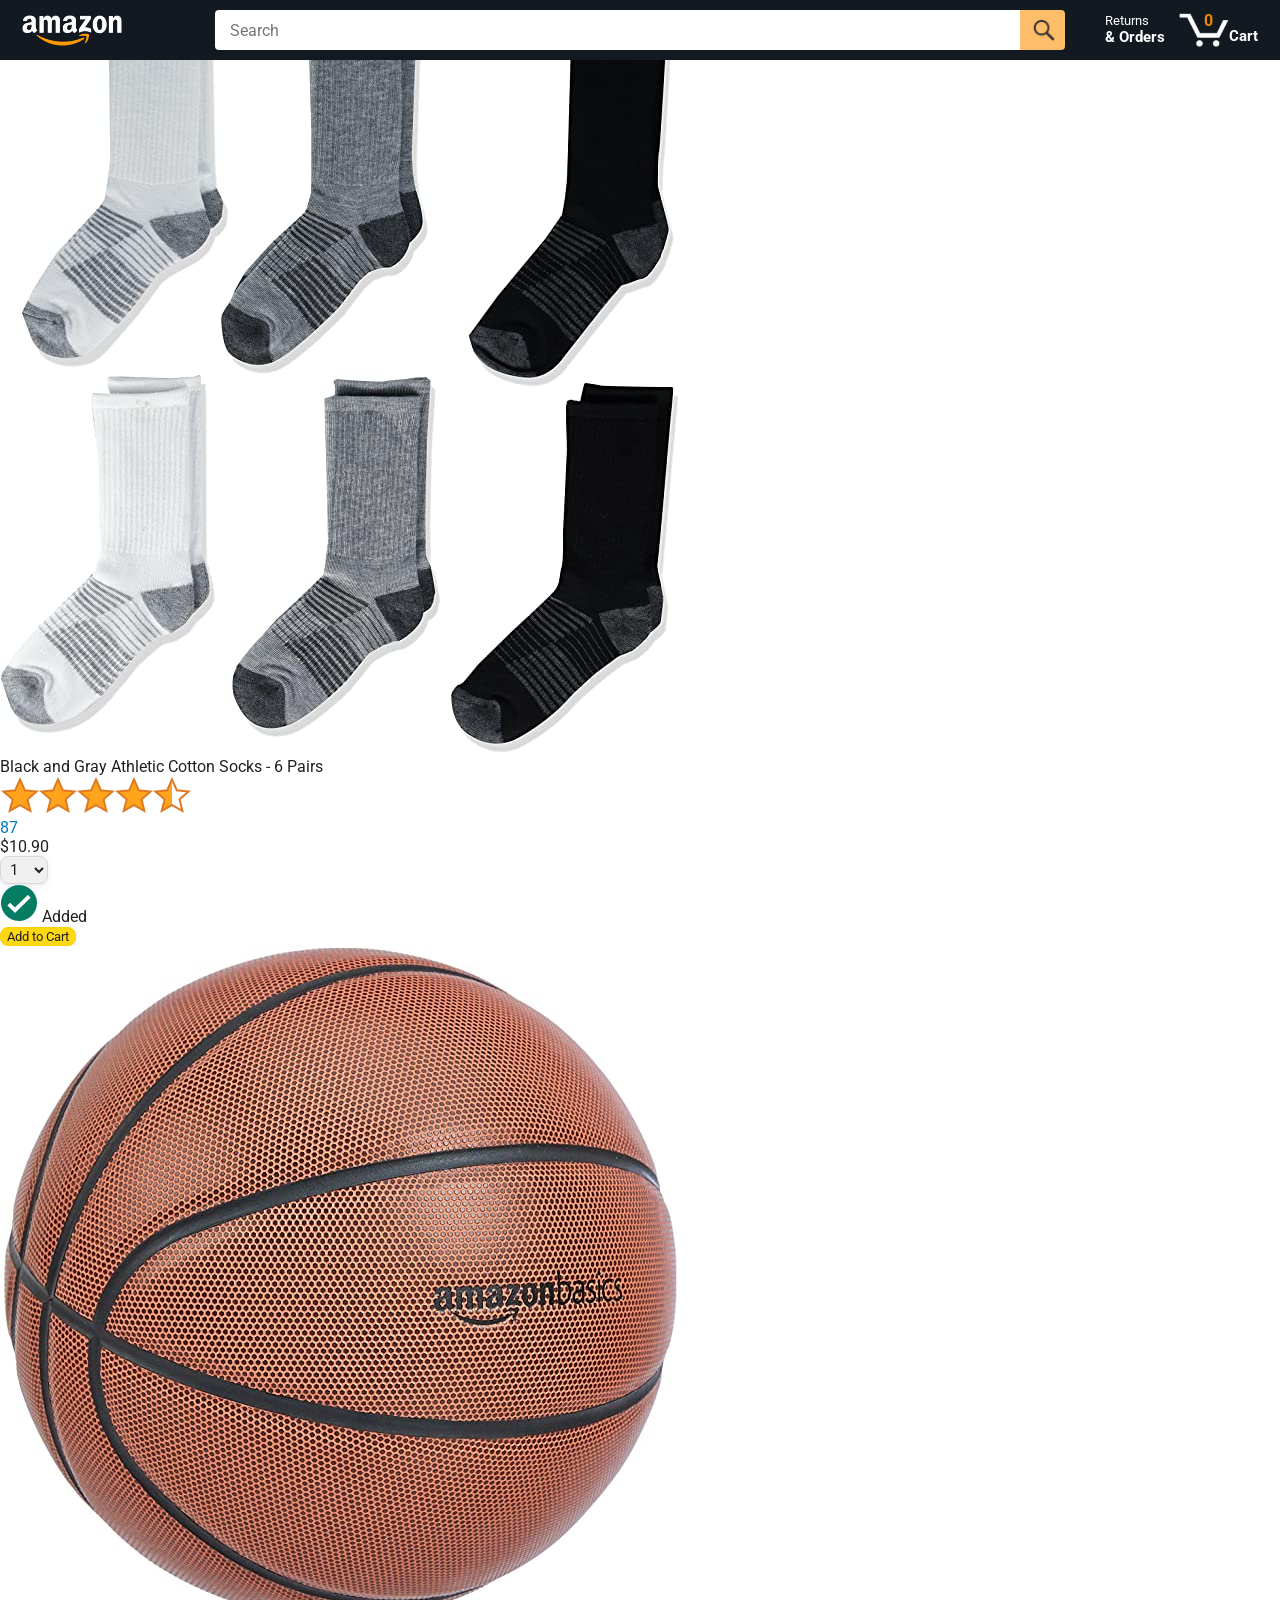
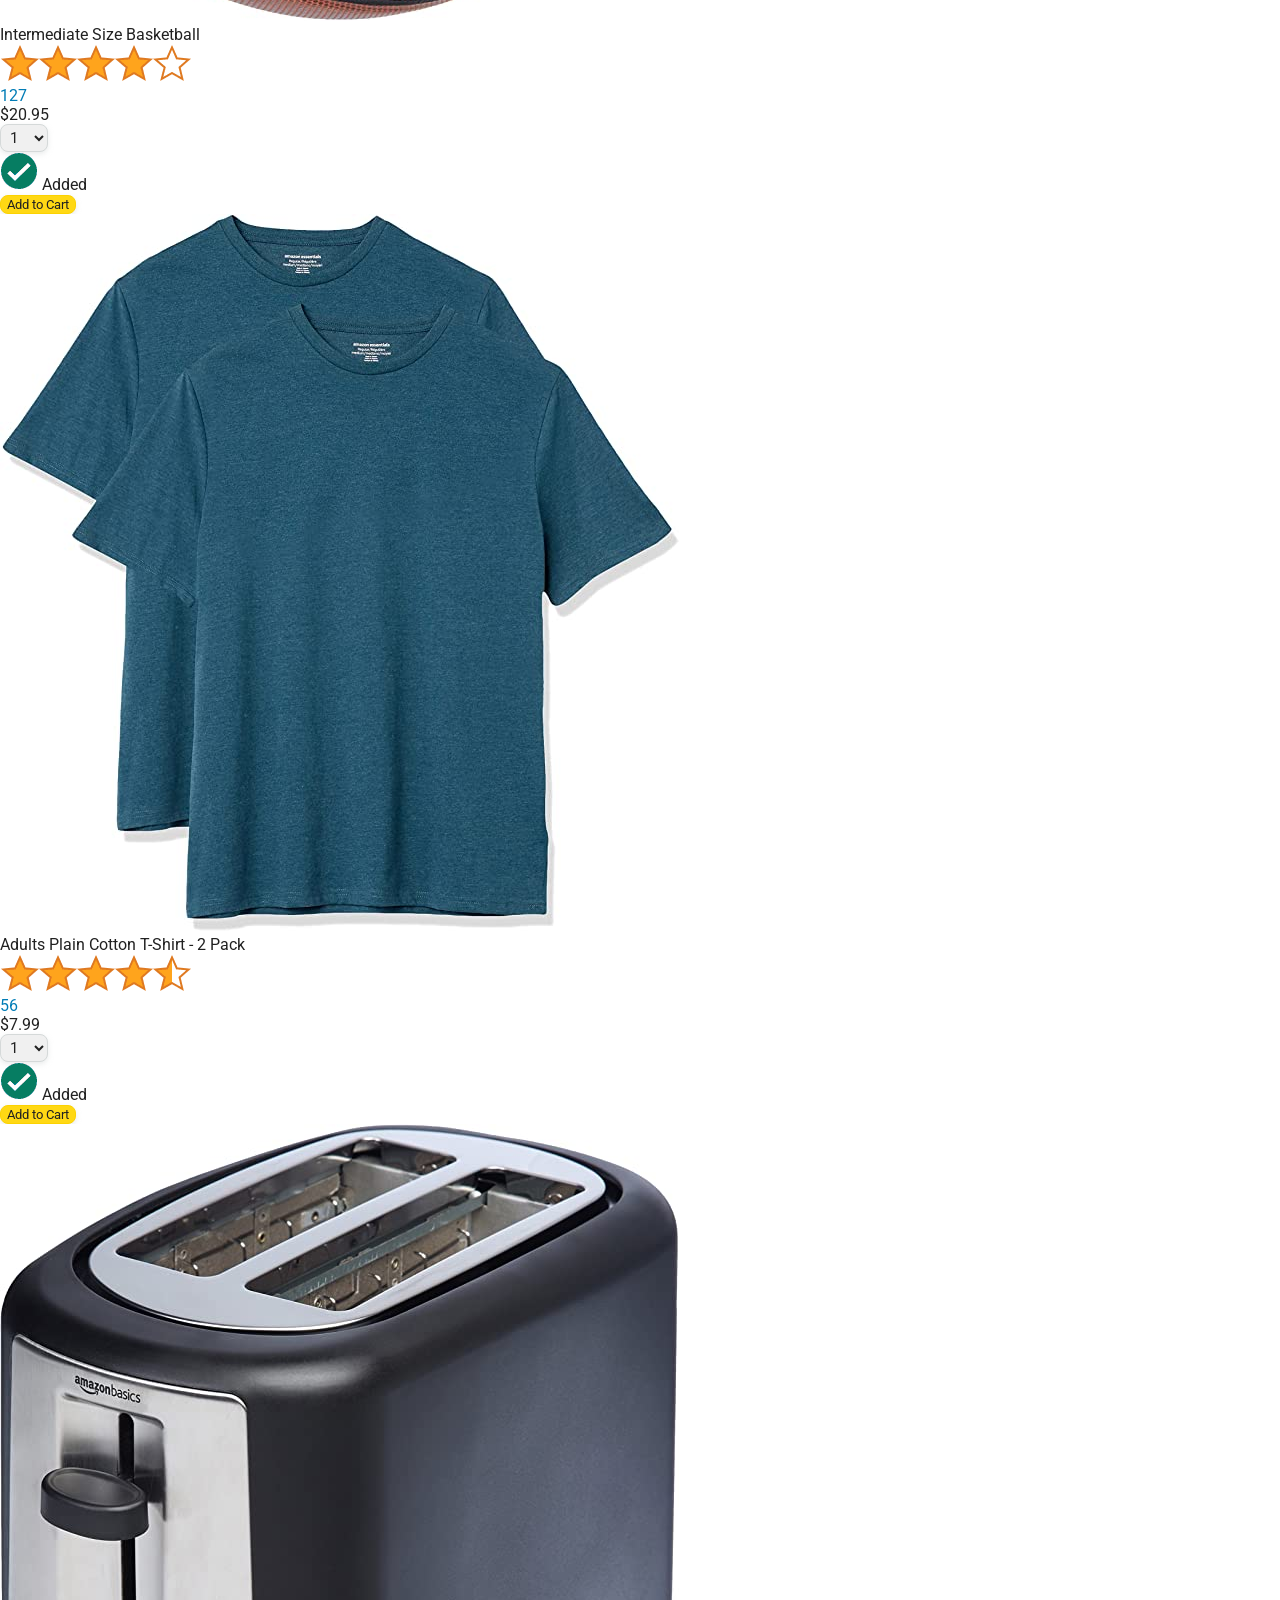
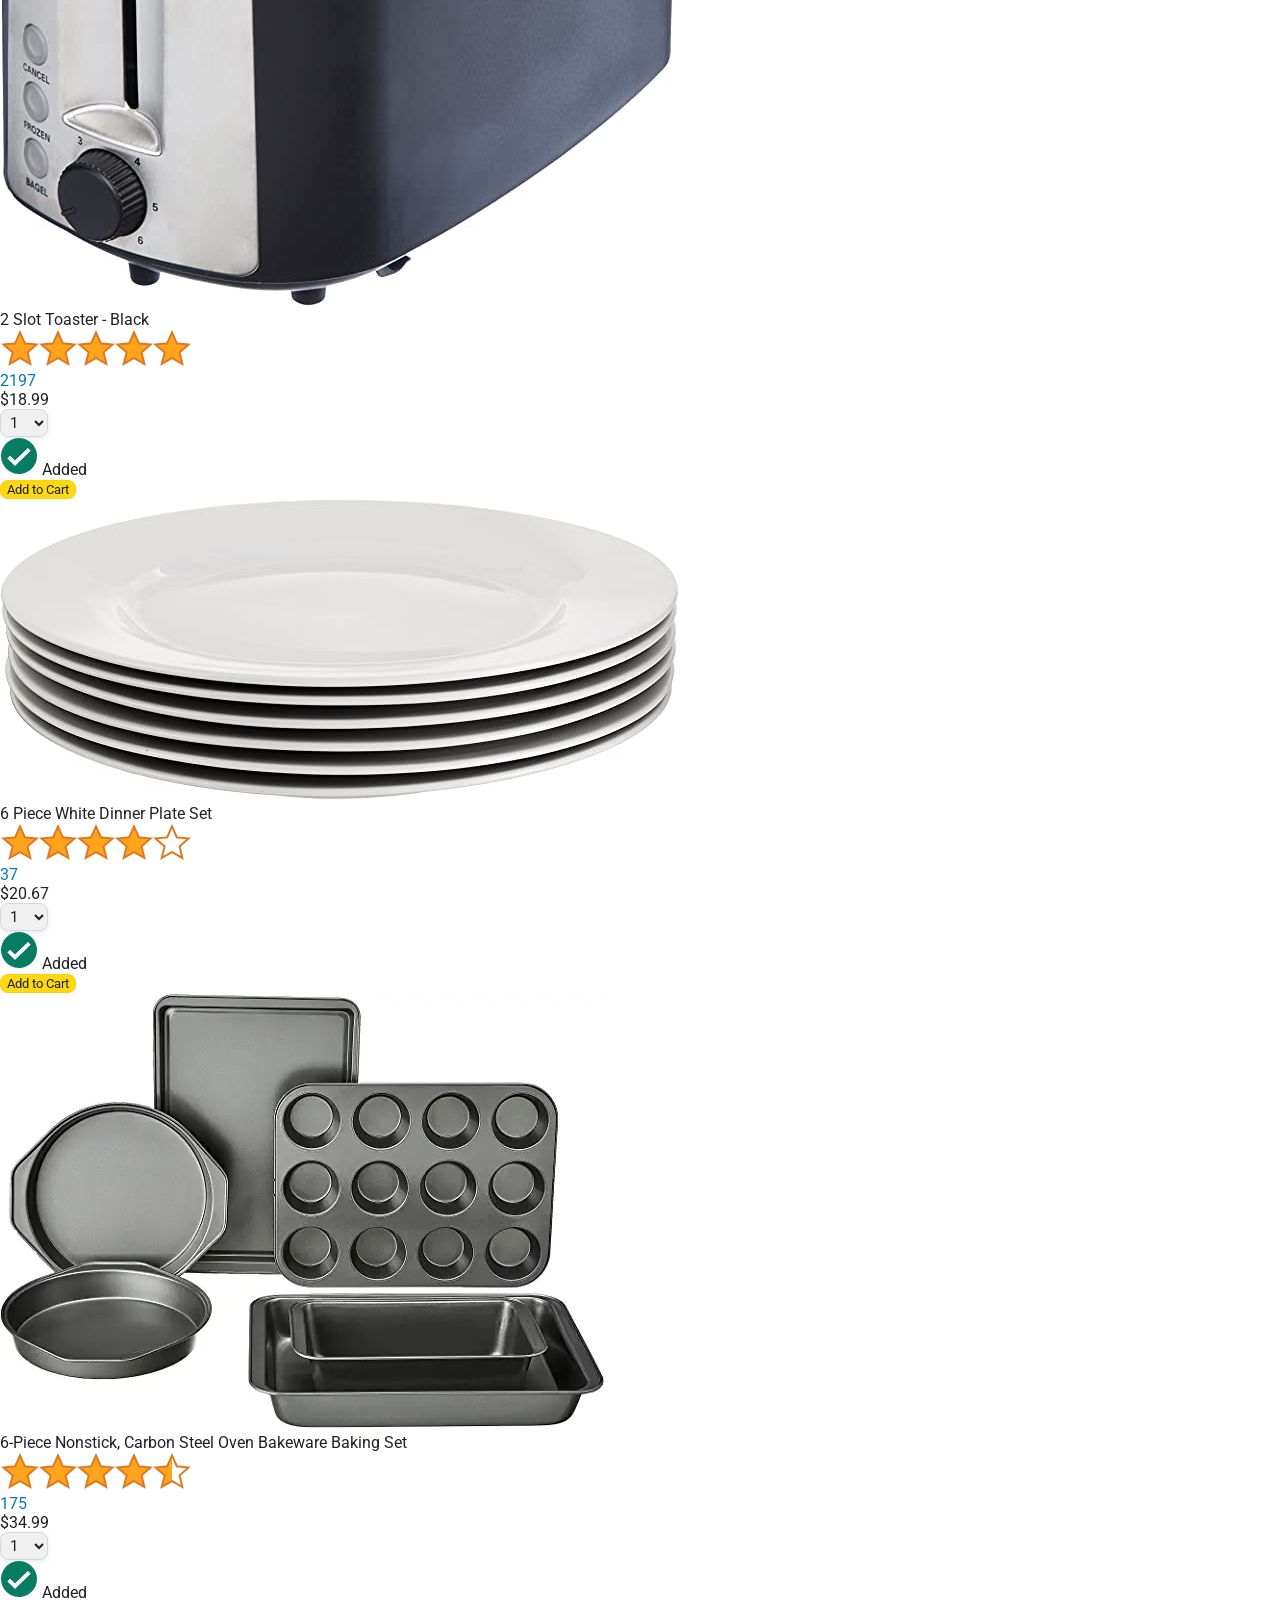
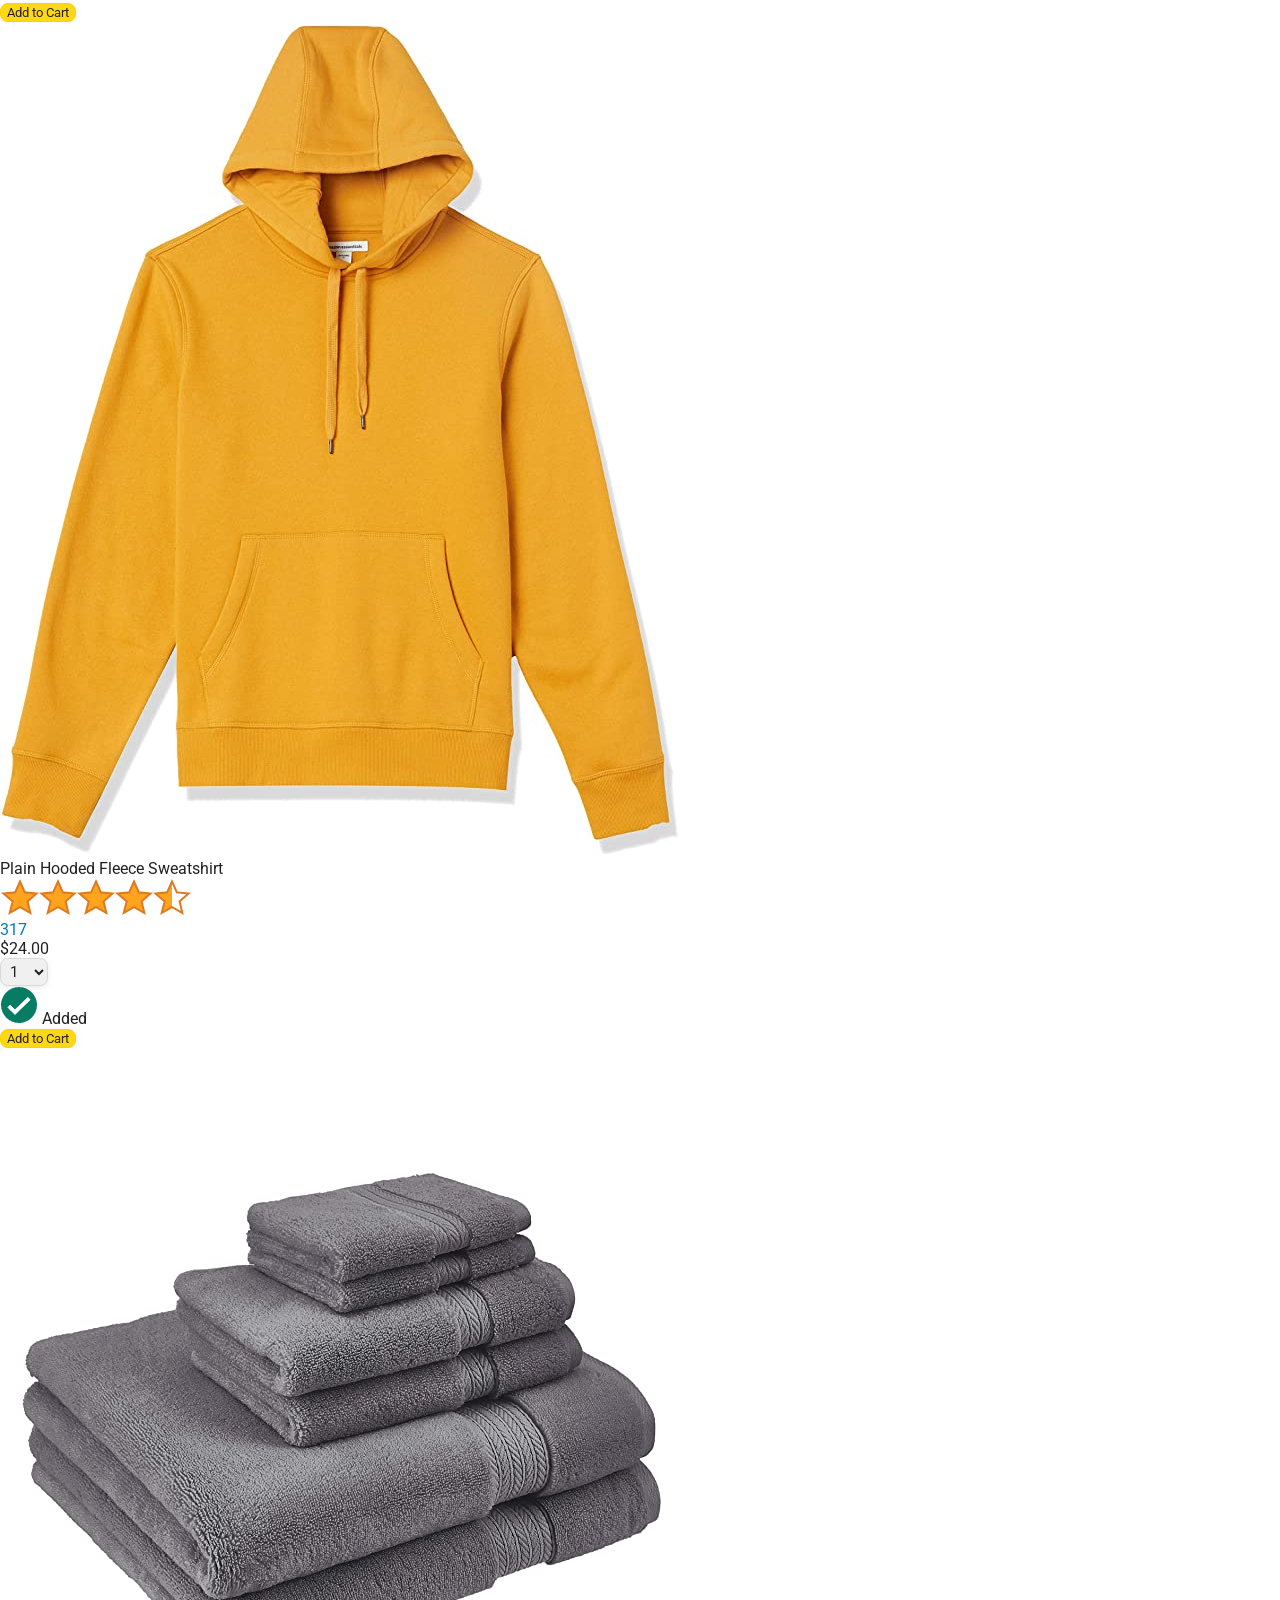
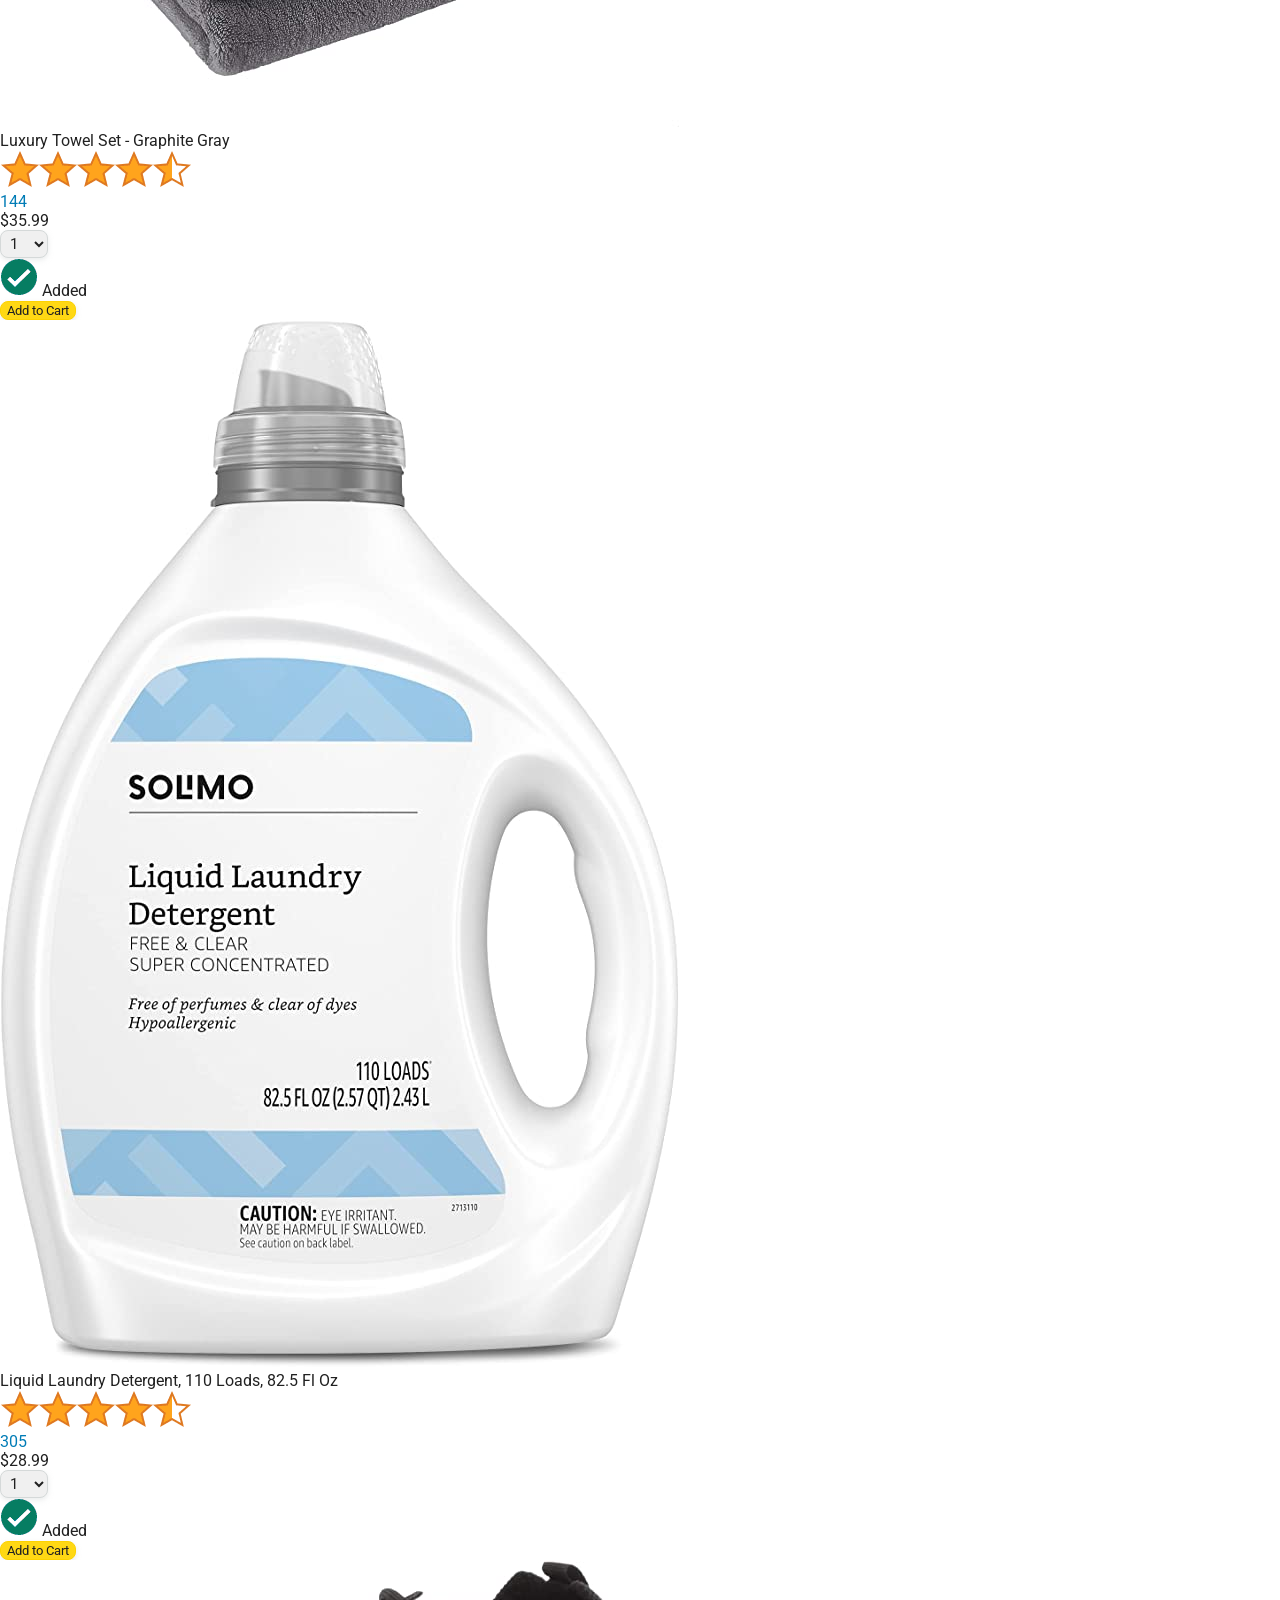
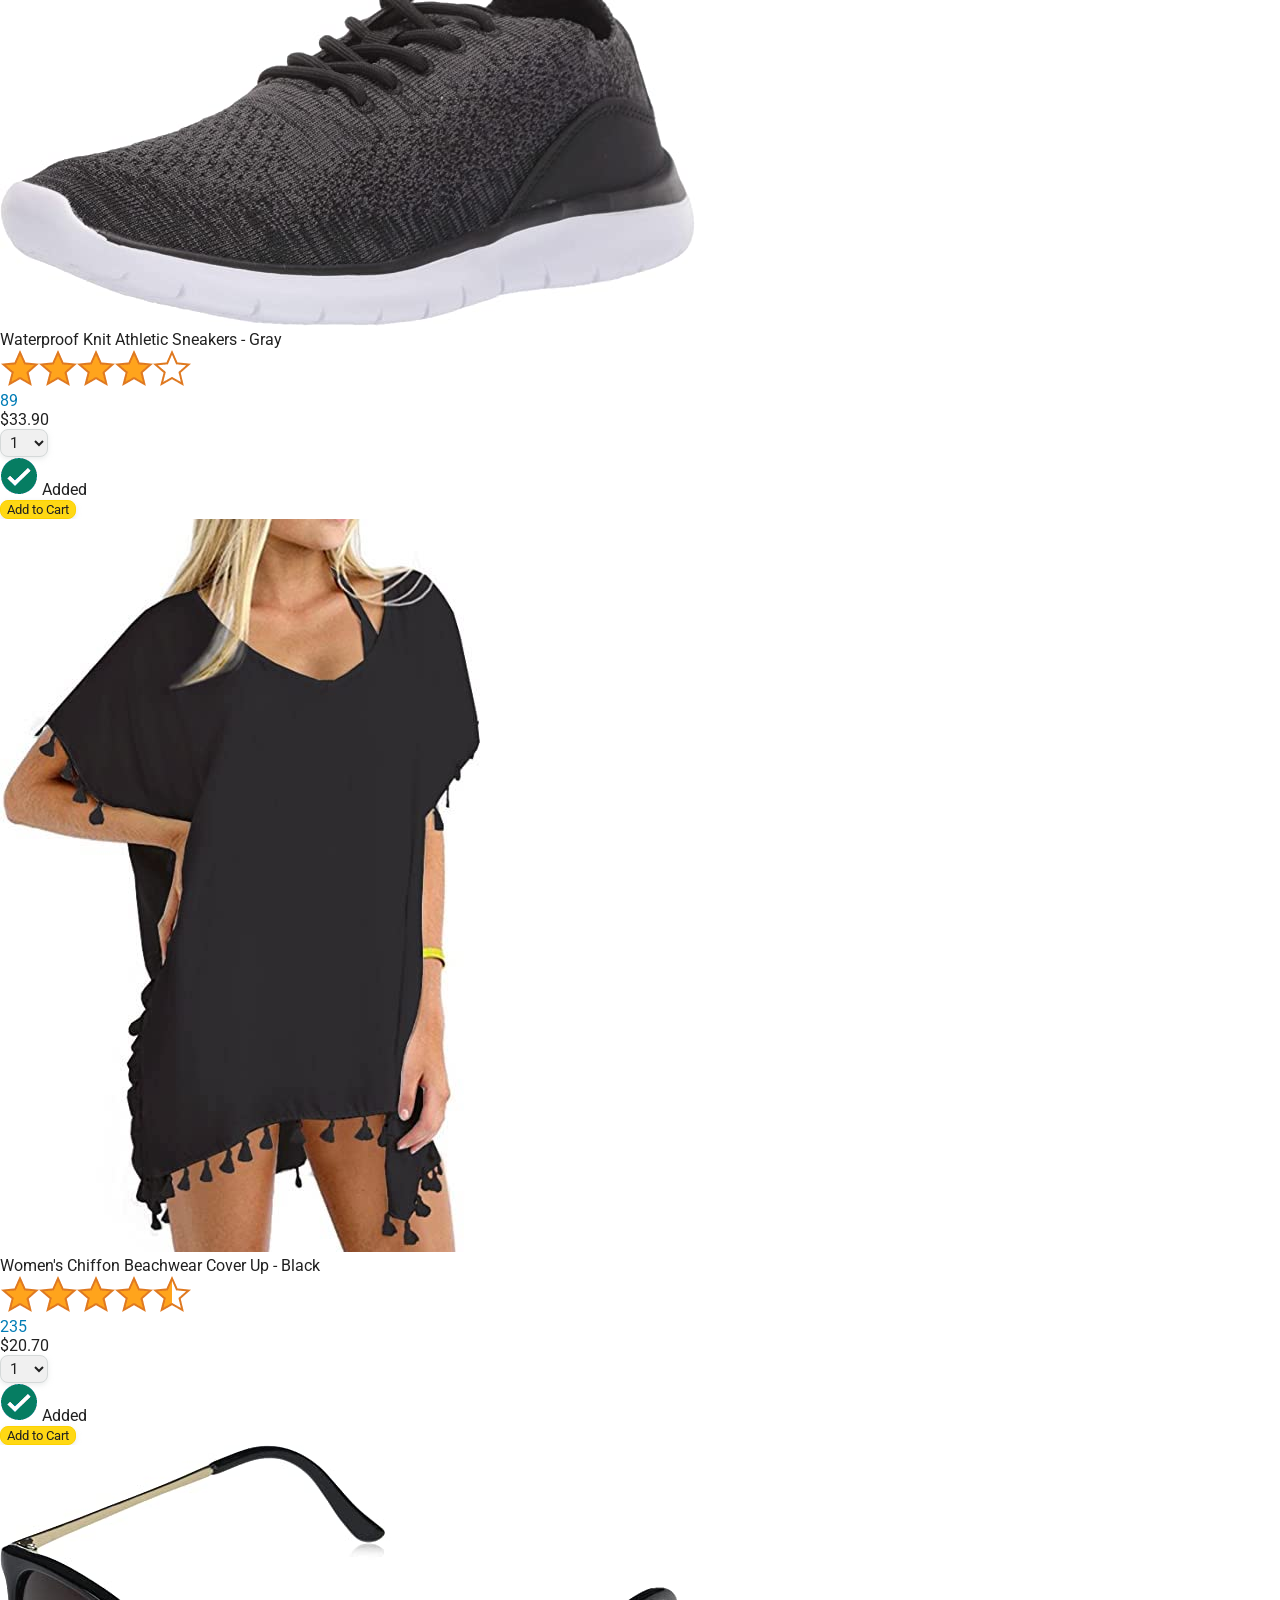
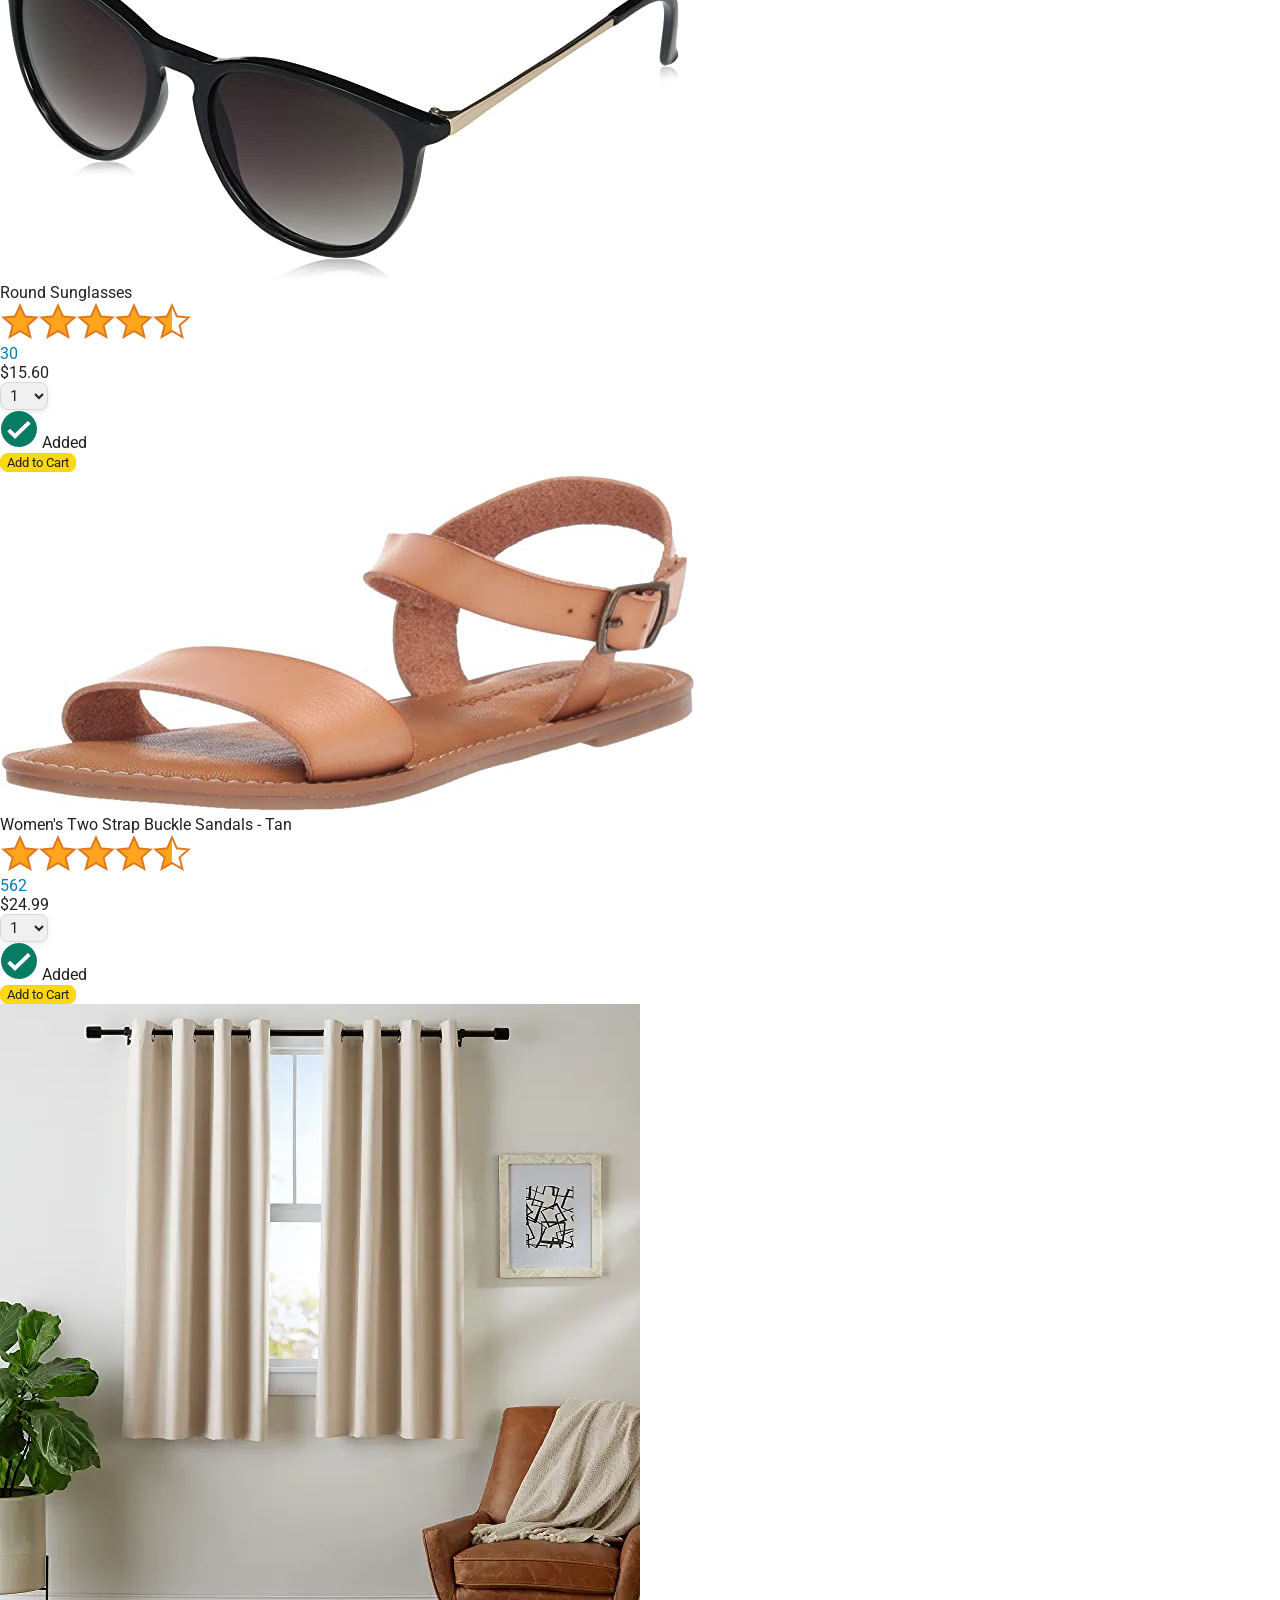
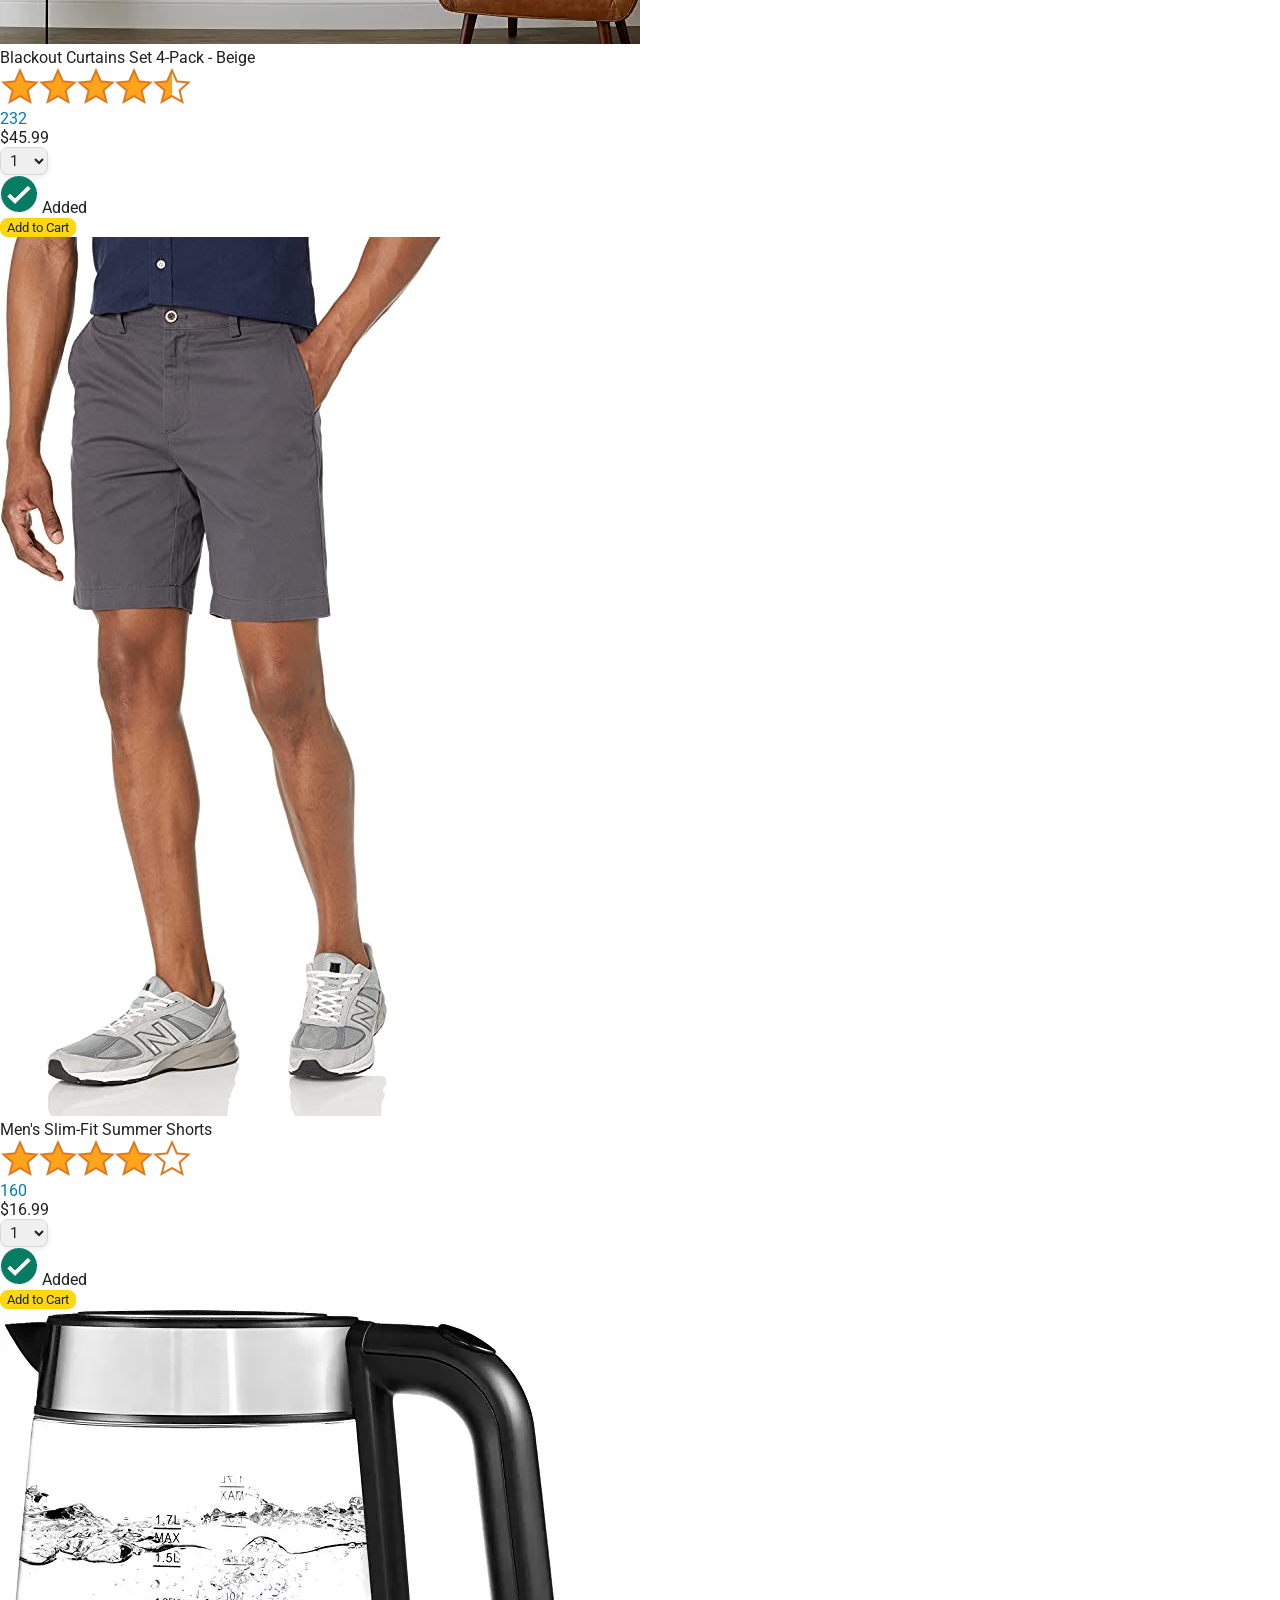
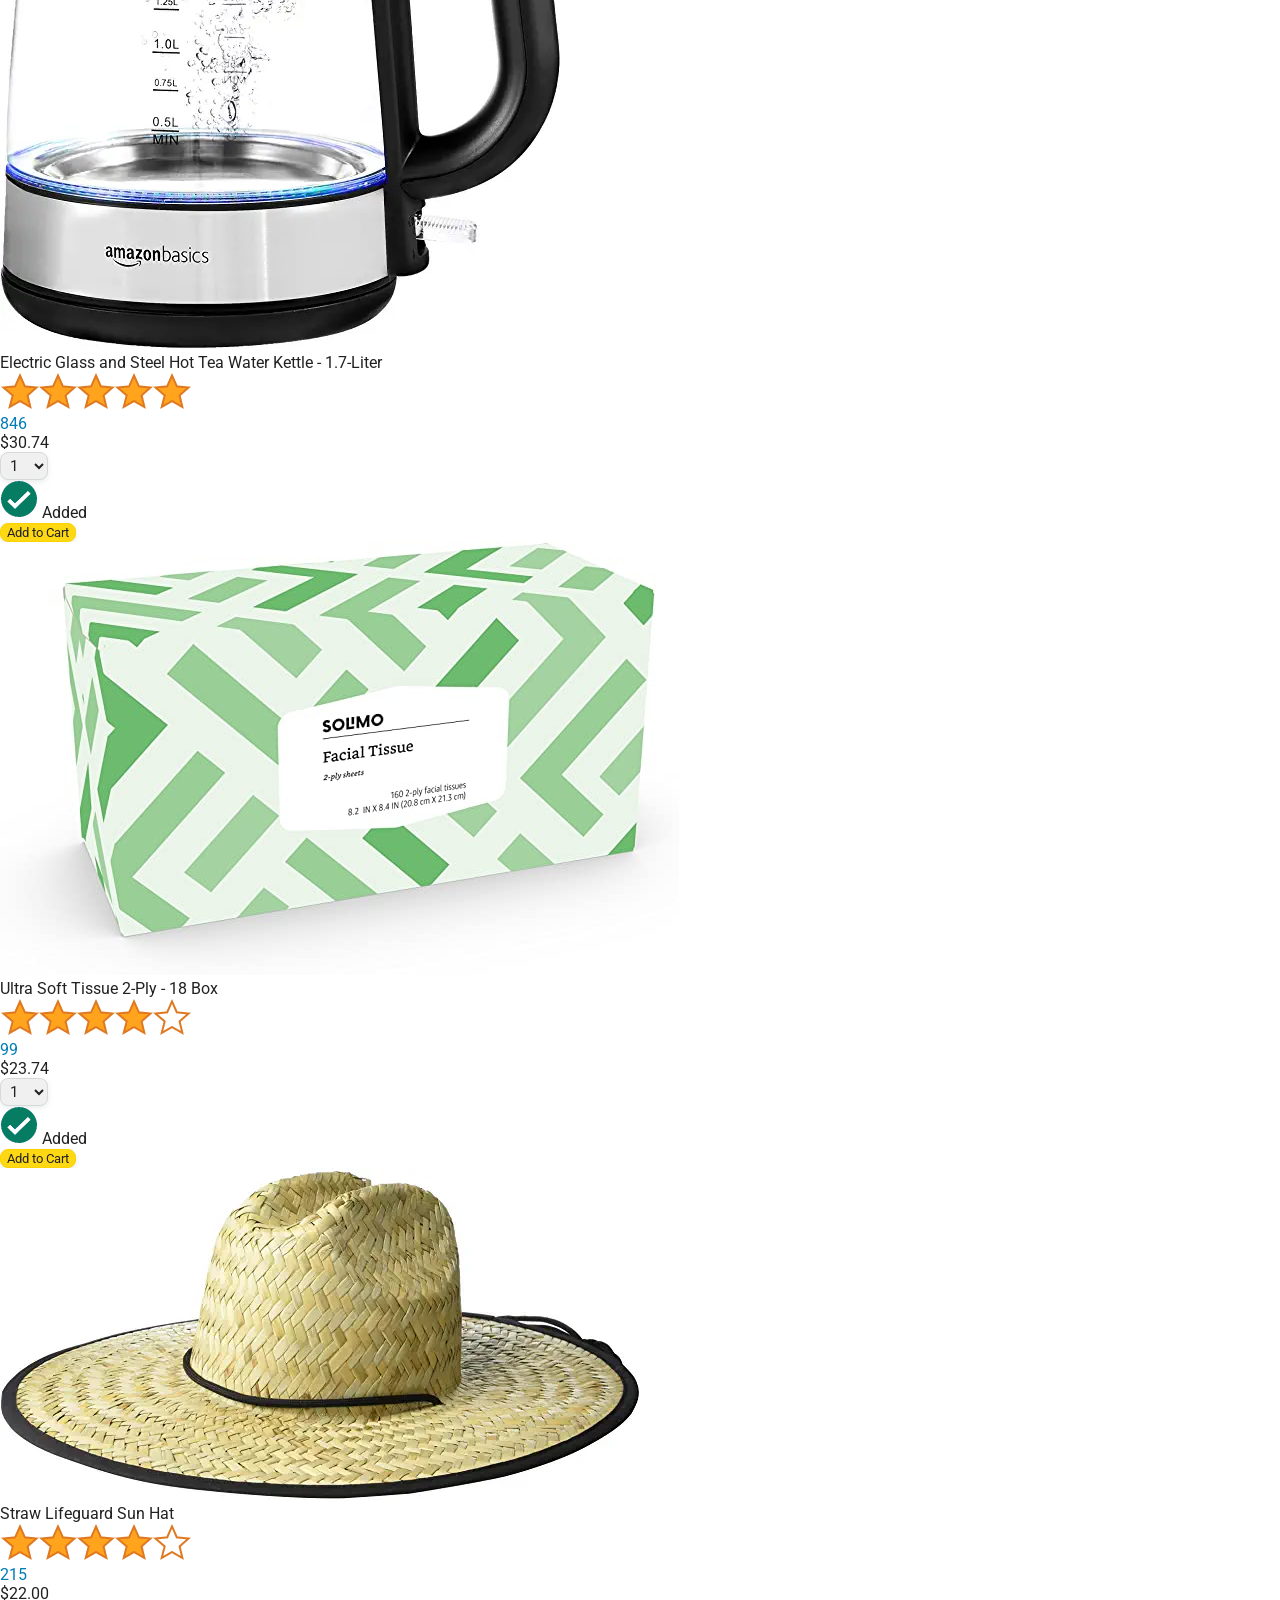
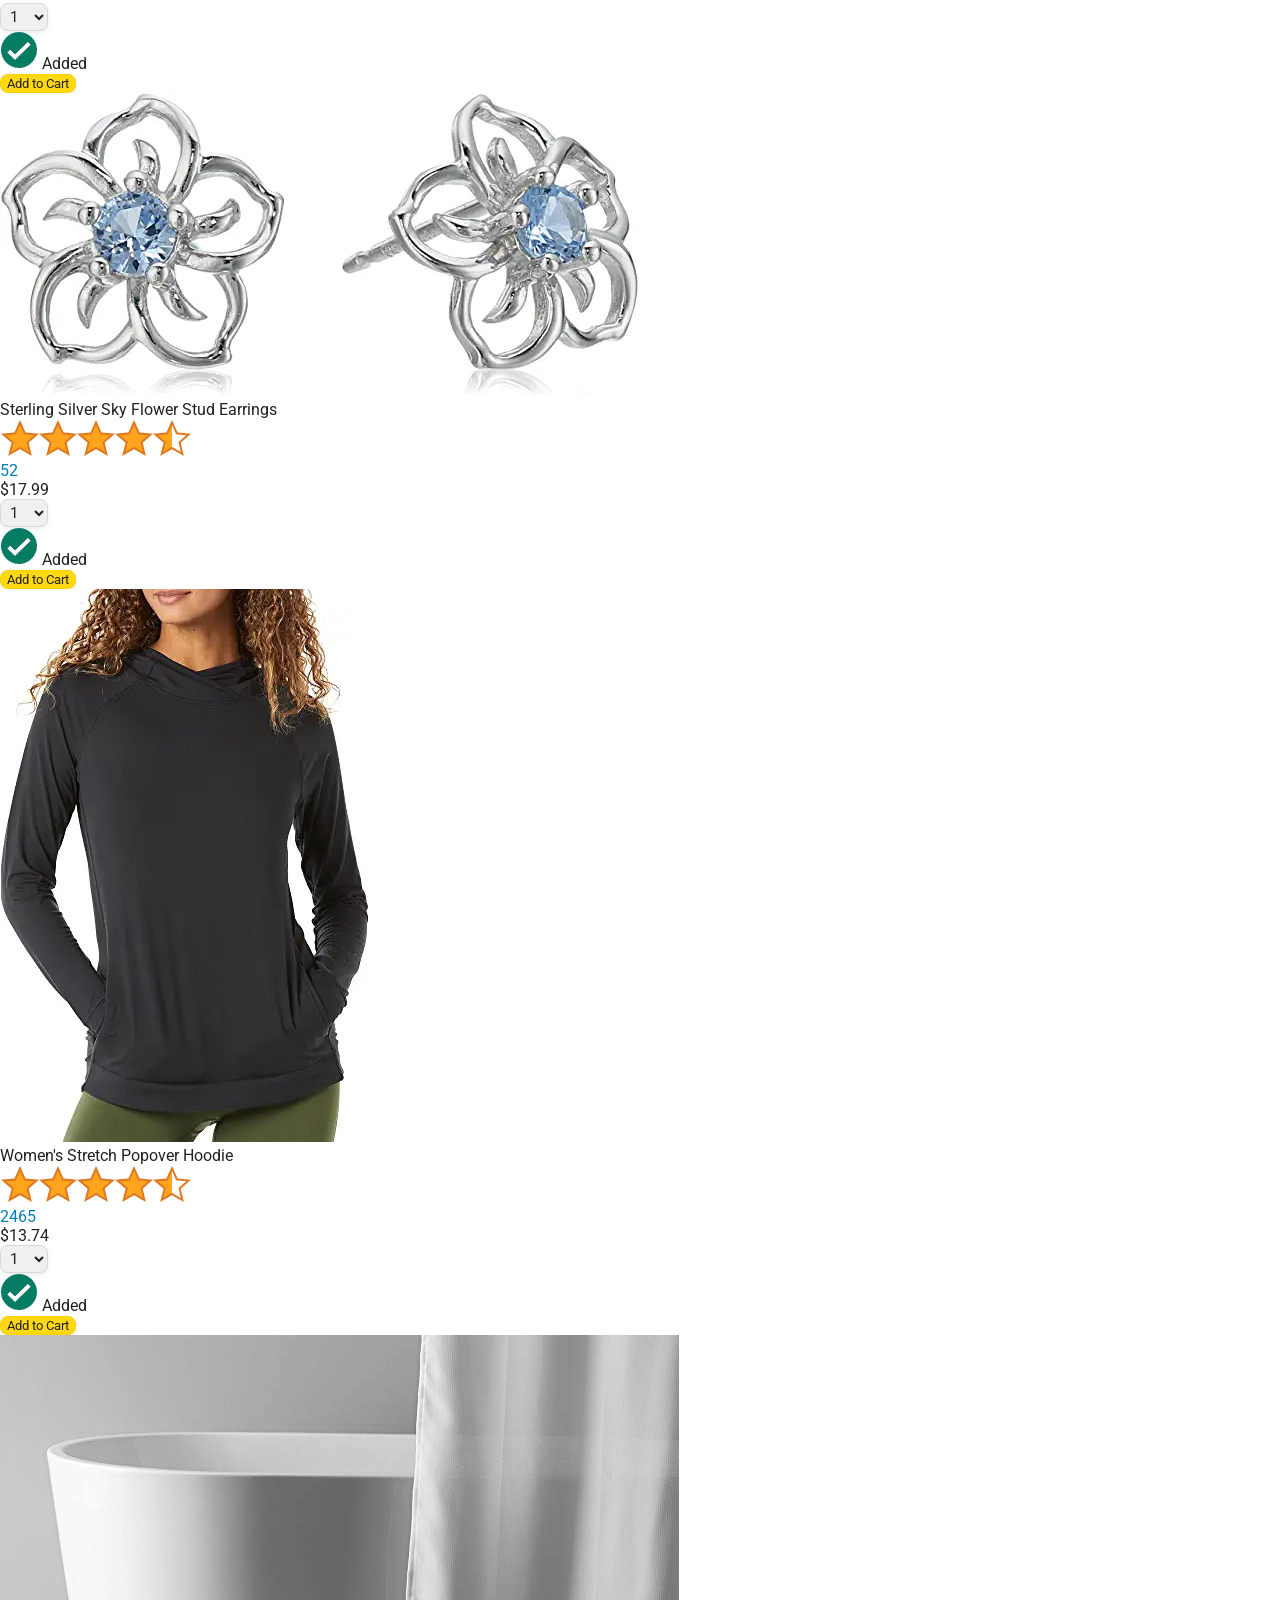
==== index.html @ 793c7ffa "changed file name to index.html" ====
<!doctype html>
<html>
  <head>
    <title>Amazon Project</title>

    <!-- This code is needed for responsive design to work.
      (Responsive design = make the website look good on
      smaller screen sizes like a phone or a tablet). -->
    <meta name="viewport" content="width=device-width, initial-scale=1" />

    <!-- Load a font called Roboto from Google Fonts. -->
    <link rel="preconnect" href="https://fonts.googleapis.com" />
    <link rel="preconnect" href="https://fonts.gstatic.com" crossorigin />
    <link
      href="https://fonts.googleapis.com/css2?family=Roboto:wght@400;500;700&display=swap"
      rel="stylesheet"
    />

    <!-- Here are the CSS files for this page. -->
    <link rel="stylesheet" href="styles/shared/general.css" />
    <link rel="stylesheet" href="styles/shared/amazon-header.css" />
    <link rel="stylesheet" href="styles/pages/amazon.css" />
  </head>
  <body>
    <div class="amazon-header">
      <div class="amazon-header-left-section">
        <a href="amazon.html" class="header-link">
          <img class="amazon-logo" src="images/amazon-logo-white.png" />
          <img
            class="amazon-mobile-logo"
            src="images/amazon-mobile-logo-white.png"
          />
        </a>
      </div>

      <div class="amazon-header-middle-section">
        <input class="search-bar" type="text" placeholder="Search" />

        <button class="search-button">
          <img class="search-icon" src="images/icons/search-icon.png" />
        </button>
      </div>

      <div class="amazon-header-right-section">
        <a class="orders-link header-link" href="orders.html">
          <span class="returns-text">Returns</span>
          <span class="orders-text">& Orders</span>
        </a>

        <a class="cart-link header-link" href="checkout.html">
          <img class="cart-icon" src="images/icons/cart-icon.png" />
          <div class="cart-quantity js-cart-quantity">0</div>
          <div class="cart-text">Cart</div>
        </a>
      </div>
    </div>

    <div class="main">
      <div class="products-grid js-products-grid"></div>
    </div>

    

    

    <script type="module" src="scripts/amazon.js"></script>
  </body>
</html>
---- styles/shared/general.css ----
body {
  font-family: Roboto, Arial;
  color: rgb(33, 33, 33);
  /* The <body> element has a default margin of 8px
     on all sides. This removes the default margins. */
  margin: 0;
}

/* <p> elements have a default margin on the top
   and bottom. This removes the default margins. */
p {
  margin: 0;
}

button {
  cursor: pointer;
}

select {
  cursor: pointer;
}

input, select, button {
  font-family: Roboto, Arial;
}

.button-primary {
  color: rgb(33, 33, 33);
  background-color: rgb(255, 216, 20);
  border: 1px solid rgb(252, 210, 0);
  border-radius: 8px;
  cursor: pointer;
  box-shadow: 0 2px 5px rgba(213, 217, 217, 0.5);
}

.button-primary:hover {
  background-color: rgb(247, 202, 0);
  border: 1px solid rgb(242, 194, 0);
}

.button-primary:active {
  background: rgb(255, 216, 20);
  border-color: rgb(252, 210, 0);
  box-shadow: none;
}

.button-secondary {
  color: rgb(33, 33, 33);
  background: white;
  border: 1px solid rgb(213, 217, 217);
  border-radius: 8px;
  cursor: pointer;
  box-shadow: 0 2px 5px rgba(213, 217, 217, 0.5);
}

.button-secondary:hover {
  background-color: rgb(247, 250, 250);
}

.button-secondary:active {
  background-color: rgb(237, 253, 255);
  box-shadow: none;
}

/* These styles will limit text to 2 lines. Anything
   beyond 2 lines will be replaced with "..."
   You can find this code by using an A.I. tool or by
   searching in Google.
   https://css-tricks.com/almanac/properties/l/line-clamp/ */
.limit-text-to-2-lines {
  display: -webkit-box;
  -webkit-line-clamp: 2;
  -webkit-box-orient: vertical;
  overflow: hidden;
}

.link-primary {
  color: rgb(1, 124, 182);
  cursor: pointer;
}

.link-primary:hover {
  color: rgb(196, 80, 0);
}

/* Styles for dropdown selectors. */
select {
  color: rgb(33, 33, 33);
  background-color: rgb(240, 240, 240);
  border: 1px solid rgb(213, 217, 217);
  border-radius: 8px;
  padding: 3px 5px;
  font-size: 15px;
  cursor: pointer;
  box-shadow: 0 2px 5px rgba(213, 217, 217, 0.5);
}

select:focus,
input:focus {
  outline: 2px solid rgb(255, 153, 0);
}
---- styles/shared/amazon-header.css ----
.amazon-header {
  background-color: rgb(19, 25, 33);
  color: white;
  padding-left: 15px;
  padding-right: 15px;

  display: flex;
  align-items: center;
  justify-content: space-between;

  position: fixed;
  top: 0;
  left: 0;
  right: 0;
  height: 60px;
}

.amazon-header-left-section {
  width: 180px;
}

@media (max-width: 800px) {
  .amazon-header-left-section {
    width: unset;
  }
}

.header-link {
  display: inline-block;
  padding: 6px;
  border-radius: 2px;
  cursor: pointer;
  text-decoration: none;
  border: 1px solid rgba(0, 0, 0, 0);
}

.header-link:hover {
  border: 1px solid white;
}

.amazon-logo {
  width: 100px;
  margin-top: 5px;
}

.amazon-mobile-logo {
  display: none;
}

@media (max-width: 575px) {
  .amazon-logo {
    display: none;
  }

  .amazon-mobile-logo {
    display: block;
    height: 35px;
    margin-top: 5px;
  }
}

.amazon-header-middle-section {
  flex: 1;
  max-width: 850px;
  margin-left: 10px;
  margin-right: 10px;
  display: flex;
}

.search-bar {
  flex: 1;
  width: 0;
  font-size: 16px;
  height: 38px;
  padding-left: 15px;
  border: none;
  border-top-left-radius: 4px;
  border-bottom-left-radius: 4px;
  border-top-right-radius: 0;
  border-bottom-right-radius: 0;
}

.search-button {
  background-color: rgb(254, 189, 105);
  border: none;
  width: 45px;
  height: 40px;
  border-top-right-radius: 4px;
  border-bottom-right-radius: 4px;
  flex-shrink: 0;
}

.search-icon {
  height: 22px;
  margin-left: 2px;
  margin-top: 3px;
}

.amazon-header-right-section {
  width: 180px;
  flex-shrink: 0;
  display: flex;
  justify-content: end;
}

.orders-link {
  color: white;
}

.returns-text {
  display: block;
  font-size: 13px;
}

.orders-text {
  display: block;
  font-size: 15px;
  font-weight: 700;
}

.cart-link {
  color: white;
  display: flex;
  align-items: center;
  position: relative;
}

.cart-icon {
  width: 50px;
}

.cart-text {
  margin-top: 12px;
  font-size: 15px;
  font-weight: 700;
}

.cart-quantity {
  color: rgb(240, 136, 4);
  font-size: 16px;
  font-weight: 700;

  position: absolute;
  top: 4px;
  left: 22px;
  
  width: 26px;
  text-align: center;
}
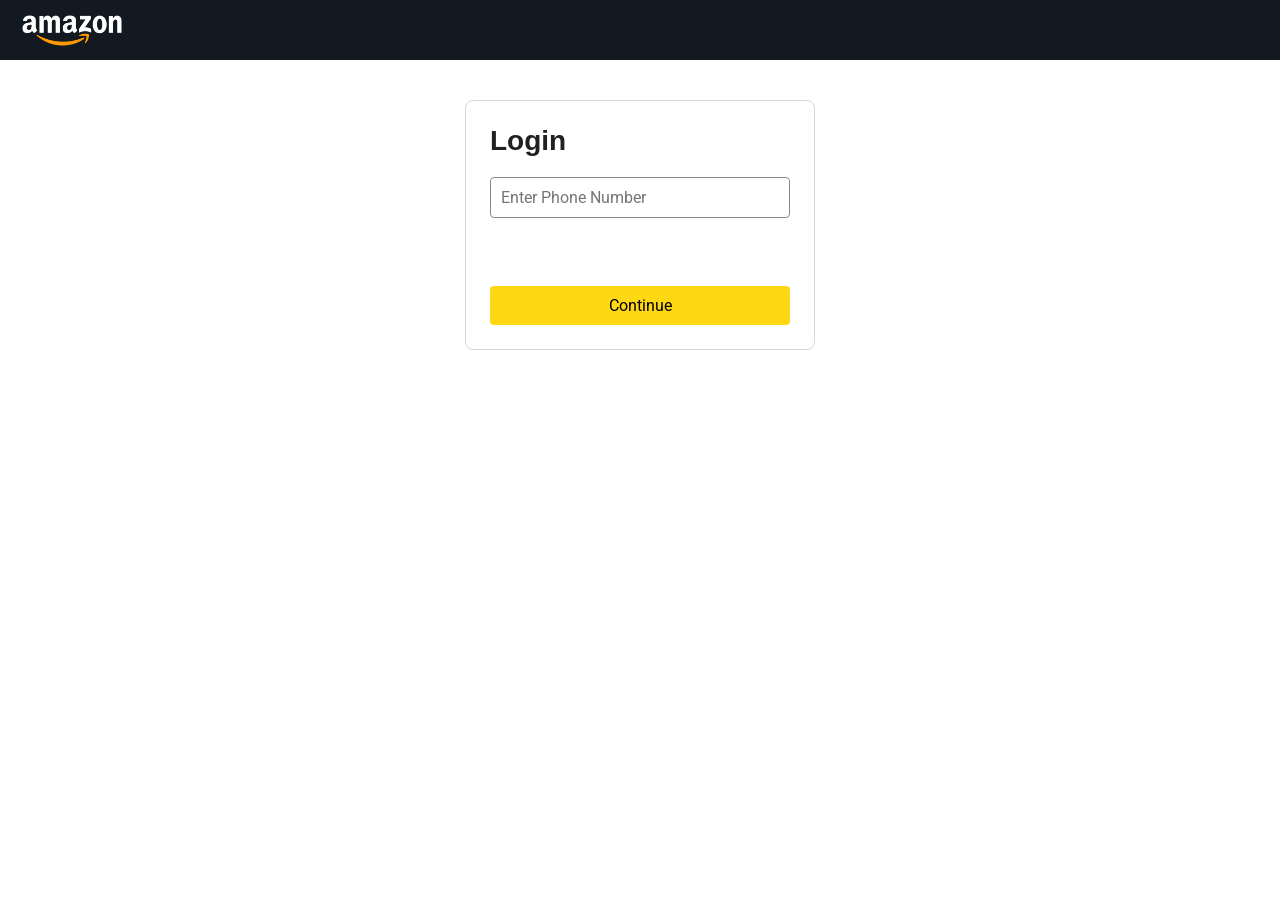
==== commit 8c1c793e: "Adding login.html" ====
--- a/index.html
+++ b/index.html
@@ -1,14 +1,12 @@
-<!doctype html>
-<html>
-  <head>
-    <title>Amazon Project</title>
+<!DOCTYPE html>
+<html lang="en">
+<head>
+  <meta charset="UTF-8">
+  <meta name="viewport" content="width=device-width, initial-scale=1.0">
+  <title>Amazon LogIn</title>
+  <meta name="viewport" content="width=device-width, initial-scale=1" />
 
-    <!-- This code is needed for responsive design to work.
-      (Responsive design = make the website look good on
-      smaller screen sizes like a phone or a tablet). -->
-    <meta name="viewport" content="width=device-width, initial-scale=1" />
-
-    <!-- Load a font called Roboto from Google Fonts. -->
+   <!-- Load a font called Roboto from Google Fonts. -->
     <link rel="preconnect" href="https://fonts.googleapis.com" />
     <link rel="preconnect" href="https://fonts.gstatic.com" crossorigin />
     <link
@@ -16,15 +14,17 @@
       rel="stylesheet"
     />
 
-    <!-- Here are the CSS files for this page. -->
+        <!-- Here are the CSS files for this page. -->
     <link rel="stylesheet" href="styles/shared/general.css" />
     <link rel="stylesheet" href="styles/shared/amazon-header.css" />
     <link rel="stylesheet" href="styles/pages/amazon.css" />
-  </head>
-  <body>
-    <div class="amazon-header">
+    <link rel="stylesheet" href="styles/pages/login.css" />
+
+</head>
+<body>
+  <div class="amazon-header">
       <div class="amazon-header-left-section">
-        <a href="amazon.html" class="header-link">
+        <a href="#" class="header-link">
           <img class="amazon-logo" src="images/amazon-logo-white.png" />
           <img
             class="amazon-mobile-logo"
@@ -32,37 +32,25 @@
           />
         </a>
       </div>
+    </div>
+    <div class="login-container">
+  <h2>Login</h2>
 
-      <div class="amazon-header-middle-section">
-        <input class="search-bar" type="text" placeholder="Search" />
+  <input
+    type="tel"
+    class="phone-input"
+    placeholder="Enter Phone Number"
+    maxlength="10"
+  >
+  <p class="error-text"></p>
 
-        <button class="search-button">
-          <img class="search-icon" src="images/icons/search-icon.png" />
-        </button>
-      </div>
+  <button class="login-btn">
+    Continue
+  </button>
+</div>
 
-      <div class="amazon-header-right-section">
-        <a class="orders-link header-link" href="orders.html">
-          <span class="returns-text">Returns</span>
-          <span class="orders-text">& Orders</span>
-        </a>
+<script src="scripts/login.js"></script>
 
-        <a class="cart-link header-link" href="checkout.html">
-          <img class="cart-icon" src="images/icons/cart-icon.png" />
-          <div class="cart-quantity js-cart-quantity">0</div>
-          <div class="cart-text">Cart</div>
-        </a>
-      </div>
-    </div>
-
-    <div class="main">
-      <div class="products-grid js-products-grid"></div>
-    </div>
-
-    
-
-    
-
-    <script type="module" src="scripts/amazon.js"></script>
-  </body>
-</html>
+  
+</body>
+</html>
--- a/styles/pages/amazon.css
+++ b/styles/pages/amazon.css
@@ -0,0 +1,159 @@
+.main {
+  margin-top: 60px;
+}
+
+.products-grid {
+  display: grid;
+
+  /* - In CSS Grid, 1fr means a column will take up the
+       remaining space in the grid.
+     - If we write 1fr 1fr ... 1fr; 8 times, this will
+       divide the grid into 8 columns, each taking up an
+       equal amount of the space.
+     - repeat(8, 1fr); is a shortcut for repeating "1fr"
+       8 times (instead of typing out "1fr" 8 times).
+       repeat(...) is a special property that works with
+       display: grid; */
+  grid-template-columns: repeat(8, 1fr);
+}
+
+/* @media is used to create responsive design (making the
+   website look good on any screen size). This @media
+   means when the screen width is 2000px or less, we
+   will divide the grid into 7 columns instead of 8. */
+@media (max-width: 2000px) {
+  .products-grid {
+    grid-template-columns: repeat(7, 1fr);
+  }
+}
+
+/* This @media means when the screen width is 1600px or
+   less, we will divide the grid into 6 columns. */
+@media (max-width: 1600px) {
+  .products-grid {
+    grid-template-columns: repeat(6, 1fr);
+  }
+}
+
+@media (max-width: 1300px) {
+  .products-grid {
+    grid-template-columns: repeat(5, 1fr);
+  }
+}
+
+@media (max-width: 1000px) {
+  .products-grid {
+    grid-template-columns: repeat(4, 1fr);
+  }
+}
+
+@media (max-width: 800px) {
+  .products-grid {
+    grid-template-columns: repeat(3, 1fr);
+  }
+}
+
+@media (max-width: 575px) {
+  .products-grid {
+    grid-template-columns: repeat(2, 1fr);
+  }
+}
+
+@media (max-width: 450px) {
+  .products-grid {
+    grid-template-columns: 1fr;
+  }
+}
+
+.product-container {
+  padding-top: 40px;
+  padding-bottom: 25px;
+  padding-left: 25px;
+  padding-right: 25px;
+
+  border-right: 1px solid rgb(231, 231, 231);
+  border-bottom: 1px solid rgb(231, 231, 231);
+
+  display: flex;
+  flex-direction: column;
+}
+
+.product-image-container {
+  display: flex;
+  justify-content: center;
+  align-items: center;
+
+  height: 180px;
+  margin-bottom: 20px;
+}
+
+.product-image {
+  /* Images will overflow their container by default. To
+    prevent this, we set max-width and max-height to 100%
+    so they stay inside their container. */
+  max-width: 100%;
+  max-height: 100%;
+}
+
+.product-name {
+  height: 40px;
+  margin-bottom: 5px;
+}
+
+.product-rating-container {
+  display: flex;
+  align-items: center;
+  margin-bottom: 10px;
+}
+
+.product-rating-stars {
+  width: 100px;
+  margin-right: 6px;
+}
+
+.product-rating-count {
+  color: rgb(1, 124, 182);
+  cursor: pointer;
+  margin-top: 3px;
+}
+
+.product-price {
+  font-weight: 700;
+  margin-bottom: 10px;
+}
+
+.product-quantity-container {
+  margin-bottom: 17px;
+}
+
+.product-spacer {
+  flex: 1;
+}
+
+.added-to-cart {
+  color: rgb(6, 125, 98);
+  font-size: 16px;
+
+  display: flex;
+  align-items: center;
+  margin-bottom: 8px;
+
+  /* At first, the "Added to cart" message will
+     be invisible. Use JavaScript to change the
+     opacity and make it visible. */
+  opacity: 0;
+}
+
+.added-to-cart img {
+  height: 20px;
+  margin-right: 5px;
+}
+
+.add-to-cart-button {
+  width: 100%;
+  padding: 8px;
+  border-radius: 50px;
+}
+.added-to-cart-visible {
+  opacity: 1;
+}
--- a/styles/pages/login.css
+++ b/styles/pages/login.css
@@ -0,0 +1,49 @@
+.login-container {
+  width: 300px;
+  margin: 100px auto;
+  padding: 24px;
+  border: 1px solid #d5d9d9;
+  border-radius: 8px;
+  display: flex;
+  flex-direction: column;
+  gap: 20px;
+  font-family: Arial, sans-serif;
+  justify-content: center;
+}
+
+.login-container h2 {
+  margin: 0;
+  font-size: 28px;
+}
+
+.phone-input {
+  padding: 10px;
+  font-size: 16px;
+  border: 1px solid #888;
+  border-radius: 4px;
+}
+
+.phone-input:focus {
+  outline: none;
+  border-color: #febd69;
+}
+
+.login-btn {
+  padding: 10px;
+  border: none;
+  border-radius: 4px;
+  background-color: #ffd814;
+  cursor: pointer;
+  font-size: 16px;
+}
+
+.login-btn:hover {
+  background-color: #f7ca00;
+}
+
+.error-text {
+  color: red;
+  font-size: 14px;
+  margin-top: 8px;
+  min-height: 20px;
+}
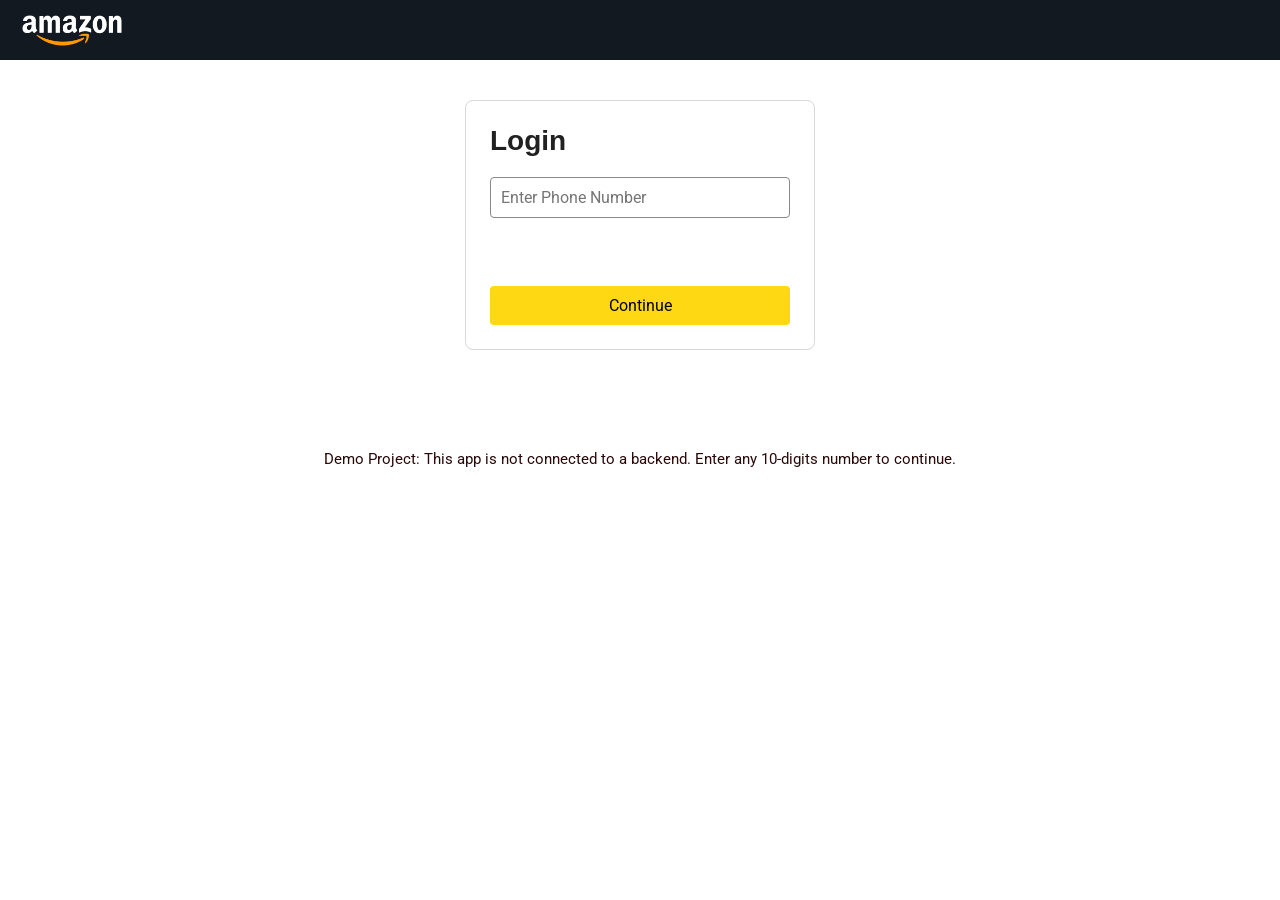
==== commit 2096fc1d: "fixing login issues" ====
--- a/index.html
+++ b/index.html
@@ -49,6 +49,10 @@
   </button>
 </div>
 
+<p class="demo-note">
+  Demo Project: This app is not connected to a backend. Enter any 10-digits number to continue.
+</p>
+
 <script src="scripts/login.js"></script>
 
   
--- a/styles/pages/login.css
+++ b/styles/pages/login.css
@@ -46,4 +46,10 @@
   font-size: 14px;
   margin-top: 8px;
   min-height: 20px;
+}
+.demo-note {
+  margin-top: 10px;
+  font-size: 15px;
+  color: rgb(40, 9, 9);
+  text-align: center;
 }
